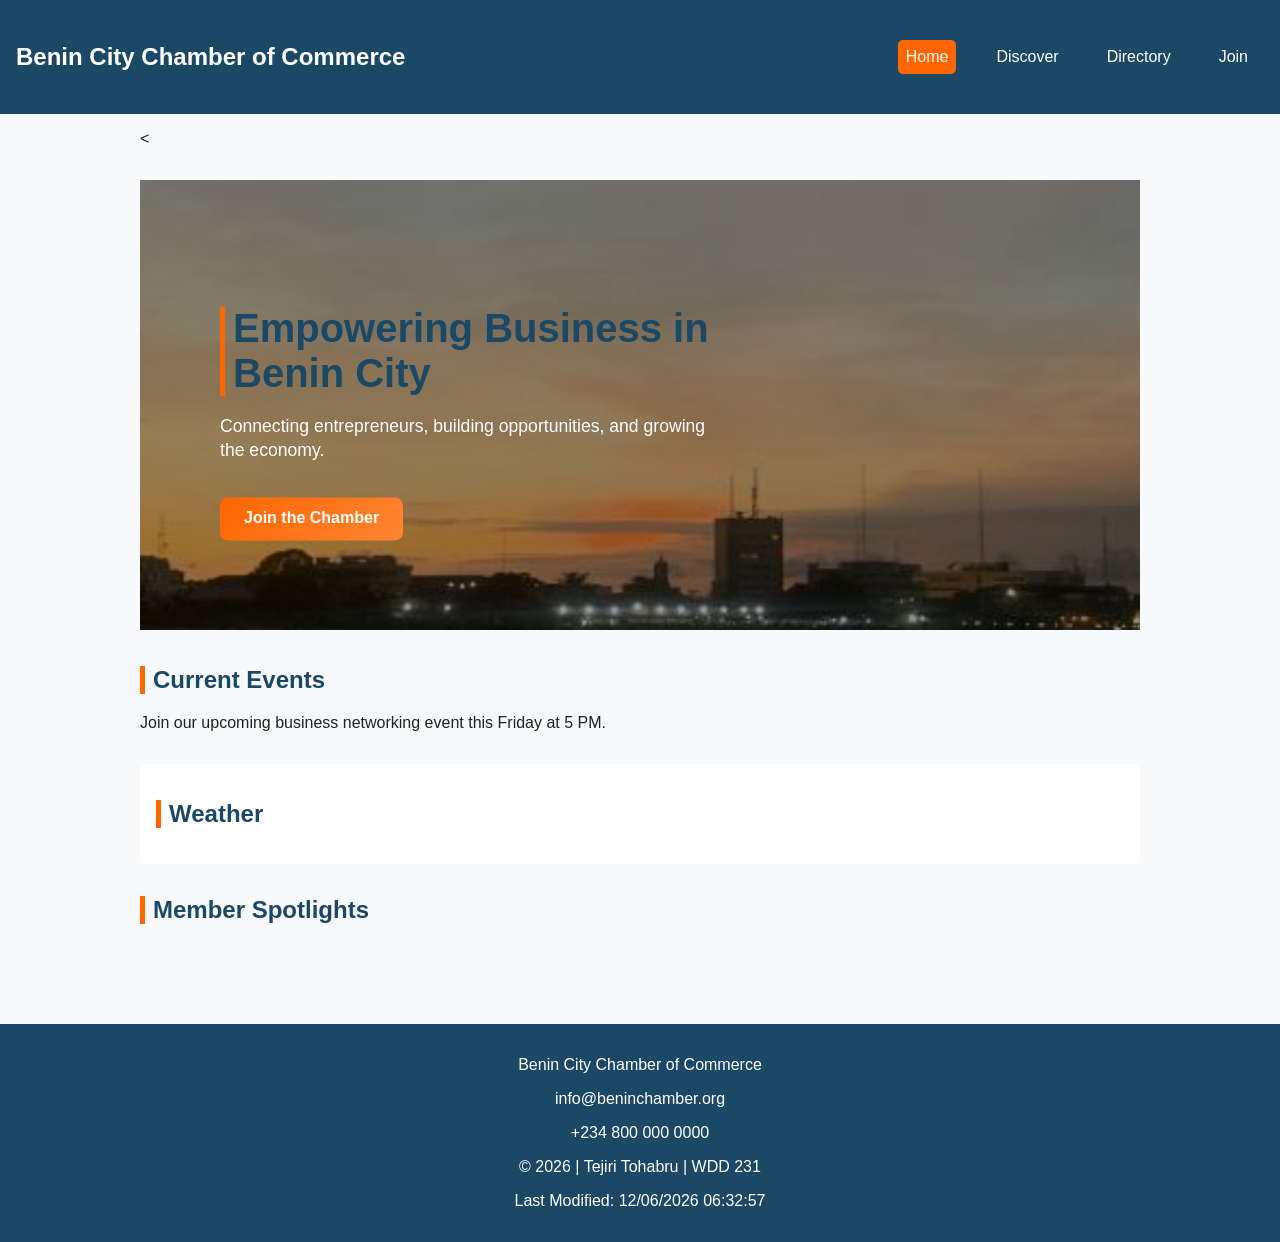
==== chamber/index.html @ 898ff029 "my week 3" ====
<!DOCTYPE html>

<html lang="en">
<head>
<meta charset="UTF-8">
<meta name="viewport" content="width=device-width, initial-scale=1.0">

<title>Benin City Chamber of Commerce</title>
<meta name="description" content="Welcome to the Benin City Chamber of Commerce">
<meta name="author" content="Tejiri Tohabru">

<link rel="icon" href="images/favicon.ico">

<link rel="stylesheet" href="styles/normalize.css">
<link rel="stylesheet" href="styles/small.css">
<link rel="stylesheet" href="styles/larger.css">

<script src="scripts/home.js" defer></script>

</head>

<body>

<header>
<h1>Benin City Chamber of Commerce</h1>

<button id="menu">≣</button>

<nav>
<ul class="navigation">
<li><a href="index.html" class="active">Home</a></li>
<li><a href="#">Discover</a></li>
<li><a href="directory.html">Directory</a></li>
<li><a href="#">Join</a></li>
</ul>
</nav>
</header>

<main>

<!-- HERO -->

<<section class="hero">
  <img src="images/benin.jpg" alt="Benin City skyline">

  <div class="hero-overlay">
    <h2>Empowering Business in Benin City</h2>
    <p>Connecting entrepreneurs, building opportunities, and growing the economy.</p>
    <a href="#" class="cta">Join the Chamber</a>
  </div>
</section>

<!-- EVENTS -->

<section>
<h2>Current Events</h2>
<p>Join our upcoming business networking event this Friday at 5 PM.</p>
</section>

<!-- WEATHER -->

<section id="weather">
<h2>Weather</h2>
<p id="temp"></p>
<p id="desc"></p>
<div id="forecast"></div>
</section>

<!-- SPOTLIGHTS -->

<section>
<h2>Member Spotlights</h2>
<div id="spotlights" class="grid"></div>
</section>

</main>

<footer>
<p>Benin City Chamber of Commerce</p>
<p>info@beninchamber.org</p>
<p>+234 800 000 0000</p>

<p>© <span id="year"></span> | Tejiri Tohabru | WDD 231</p>
<p>Last Modified: <span id="lastModified"></span></p>
</footer>

</body>
</html>
---- chamber/styles/small.css ----
body{
font-family: Arial, Helvetica, sans-serif;
margin:0;
background:#F7F9FB;
color:#222;
}

/* HEADER */

header{
background:#1B4965;
color:white;
padding:1rem;
display:flex;
justify-content:space-between;
align-items:center;
}

h1{
font-size:1.5rem;
}

/* NAVIGATION */

#menu{
font-size:2rem;
background:none;
border:none;
color:white;
cursor:pointer;
}

.navigation{
display:none;
flex-direction:column;
list-style:none;
padding:0;
}

.navigation a{
color:white;
text-decoration:none;
padding:.5rem;
display:block;
}

.navigation.open{
display:flex;
}

/* MAIN */

main{
padding:1rem;
max-width:1000px;
margin:auto;
}

.view-buttons{
margin:1rem 0;
}

button{
padding:.6rem 1rem;
border:none;
background:#5FA8D3;
color:white;
border-radius:5px;
cursor:pointer;
}

/* DIRECTORY CARDS */

#members.grid{
display:grid;
grid-template-columns:1fr;
gap:1rem;
}

#members.list{
display:block;
}

#members section{
background:white;
border-radius:8px;
padding:1rem;
box-shadow:0 3px 10px rgba(0,0,0,0.1);
text-align:center;
}

#members img{
width:120px;
height:auto;
margin:auto;
display:block;
}

#members h3{
color:#1B4965;
}

body {
  font-family: 'Segoe UI', Tahoma, sans-serif;
}

/* CARD HOVER EFFECT */
#spotlights section {
  transition: transform 0.3s ease, box-shadow 0.3s ease;
}

#spotlights section:hover {
  transform: translateY(-5px);
  box-shadow: 0 8px 20px rgba(0,0,0,0.15);
}

/* BUTTON IMPROVEMENT */
button {
  transition: 0.3s;
}

button:hover {
  background: #1B4965;
}

/* SECTION TITLES */
h2 {
  color: #1B4965;
  border-left: 5px solid #ff6600;
  padding-left: .5rem;
}

/* FOOTER */

footer{
background:#1B4965;
color:white;
text-align:center;
padding:1rem;
margin-top:2rem;
}

.navigation {
display: none;
flex-direction: column;
list-style: none;
padding: 0;
}

.navigation.open {
display: flex;
}

.navigation a.active {
background: #5FA8D3;
border-radius: 5px;
}


#members.list{
display:block;
}

#members section{
border:1px solid #ccc;
padding:1rem;
text-align:center;
}

img{
width:100px;
}


.navigation li {
padding: .5rem;
}


.hero {
position: relative;
}

.hero img {
width: 100%;
height: auto;
}

.hero-text {
position: absolute;
top: 30%;
left: 10%;
color: white;
}

.cta {
background: #ff6600;
padding: .7rem 1.2rem;
color: white;
text-decoration: none;
border-radius: 5px;
display: inline-block;
margin-top: 1rem;
}

#spotlights.grid {
display: grid;
grid-template-columns: 1fr;
gap: 1rem;
}

/* HERO SECTION */
.hero {
  position: relative;
  overflow: hidden;
}

.hero img {
  width: 100%;
  height: 60vh;
  object-fit: cover;
  filter: brightness(60%);
}

.hero-overlay {
  position: absolute;
  top: 50%;
  left: 8%;
  transform: translateY(-50%);
  color: white;
  max-width: 500px;
}

.hero-overlay h2 {
  font-size: 2.5rem;
  margin-bottom: .7rem;
}

.hero-overlay p {
  font-size: 1.1rem;
  line-height: 1.4;
}

.cta {
  display: inline-block;
  margin-top: 1rem;
  background: linear-gradient(135deg, #ff6600, #ff8533);
  padding: .8rem 1.5rem;
  border-radius: 8px;
  font-weight: bold;
  text-decoration: none;
  color: white;
  transition: 0.3s;
}

.cta:hover {
  transform: scale(1.05);
}

/* SECTIONS */
section {
  margin: 2rem 0;
}

/* WEATHER */
#weather {
  background: white;
  padding: 1rem;
  border-radius: 8px;
}

/* SPOTLIGHTS */
#spotlights.grid {
  display: grid;
  gap: 1rem;
}

#spotlights section {
  background: white;
  padding: 1rem;
  border-radius: 10px;
  text-align: center;
  box-shadow: 0 4px 12px rgba(0,0,0,0.1);
}

#spotlights img {
  width: 100px;
  margin-bottom: .5rem;
}

.navigation a.active {
  background: #ff6600;
  border-radius: 5px;
}

html {
  scroll-behavior: smooth;
}
---- chamber/styles/larger.css ----
@media screen and (min-width:32rem){

#menu{
display:none;
}

.navigation{
display:flex;
flex-direction:row;
gap:1rem;
}

#members.grid{
grid-template-columns:repeat(3,1fr);
}

}


#spotlights.grid {
grid-template-columns: repeat(3, 1fr);
}

.hero img {
  height: 450px;
}

.hero-overlay {
  max-width: 500px;
}

#spotlights.grid {
  grid-template-columns: repeat(3, 1fr);
}
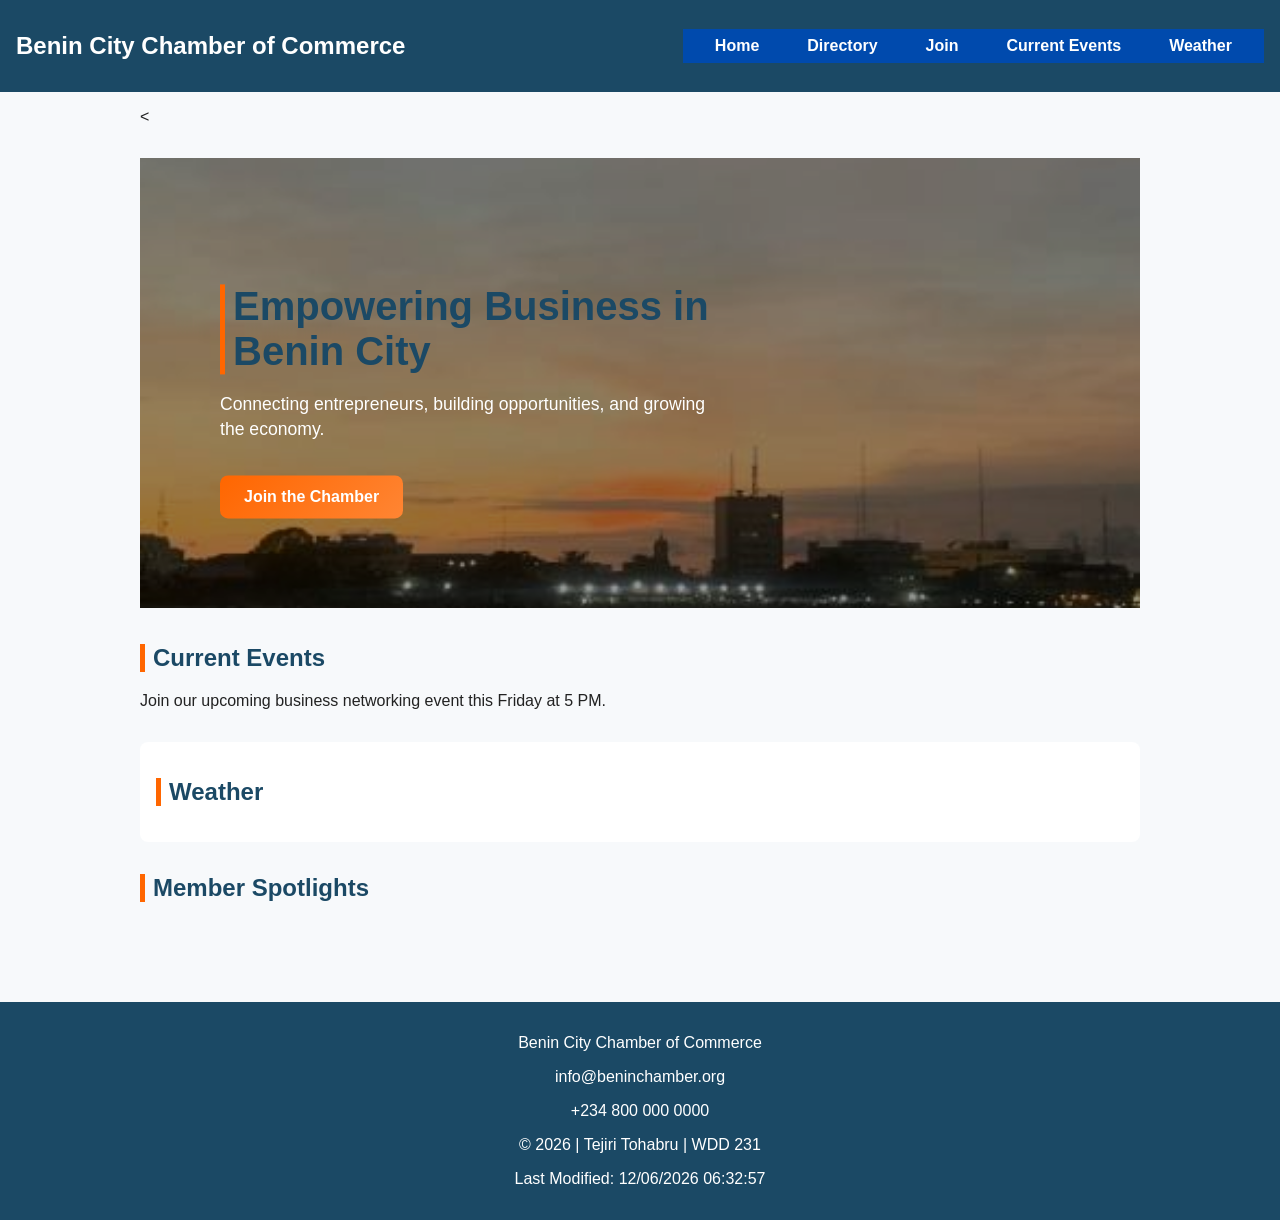
==== commit 2c68d4ab: "rebuilt" ====
--- a/chamber/index.html
+++ b/chamber/index.html
@@ -26,13 +26,15 @@
 
 <button id="menu">≣</button>
 
+<!-- Navigation Menu -->
 <nav>
-<ul class="navigation">
-<li><a href="index.html" class="active">Home</a></li>
-<li><a href="#">Discover</a></li>
-<li><a href="directory.html">Directory</a></li>
-<li><a href="#">Join</a></li>
-</ul>
+  <ul class="nav-menu">
+    <li><a href="index.html">Home</a></li>
+    <li><a href="directory.html">Directory</a></li>
+    <li><a href="join.html">Join</a></li>
+    <li><a href="current-events.html">Current Events</a></li>
+    <li><a href="weather.html">Weather</a></li>
+  </ul>
 </nav>
 </header>
 
--- a/chamber/styles/small.css
+++ b/chamber/styles/small.css
@@ -295,4 +295,56 @@
 
 html {
   scroll-behavior: smooth;
-}+}
+
+ nav {
+    background-color: #004aad; /* bright, visually appealing */
+    padding: 0.5rem 1rem;
+  }
+  .nav-menu {
+    list-style: none;
+    display: flex;
+    flex-wrap: wrap;
+    justify-content: center; /* centers the menu */
+    gap: 1rem;
+    padding: 0;
+    margin: 0;
+  }
+  .nav-menu li a {
+    text-decoration: none;
+    color: white;
+    font-weight: bold;
+    padding: 0.5rem 1rem;
+    border-radius: 5px;
+  }
+  .nav-menu li a:hover {
+    background-color: #0077ff;
+    transition: background-color 0.3s;
+  }
+
+  /* Mobile responsiveness */
+  @media (max-width: 600px) {
+    .nav-menu {
+      flex-direction: column;
+      gap: 0.5rem;
+    }
+  }
+
+    .back-home-container {
+    text-align: center;
+    margin: 2rem 0;
+  }
+
+  .back-home-btn {
+    background-color: #004aad;
+    color: white;
+    text-decoration: none;
+    font-weight: bold;
+    padding: 0.7rem 1.5rem;
+    border-radius: 8px;
+    transition: background-color 0.3s;
+  }
+
+  .back-home-btn:hover {
+    background-color: #0077ff;
+  }
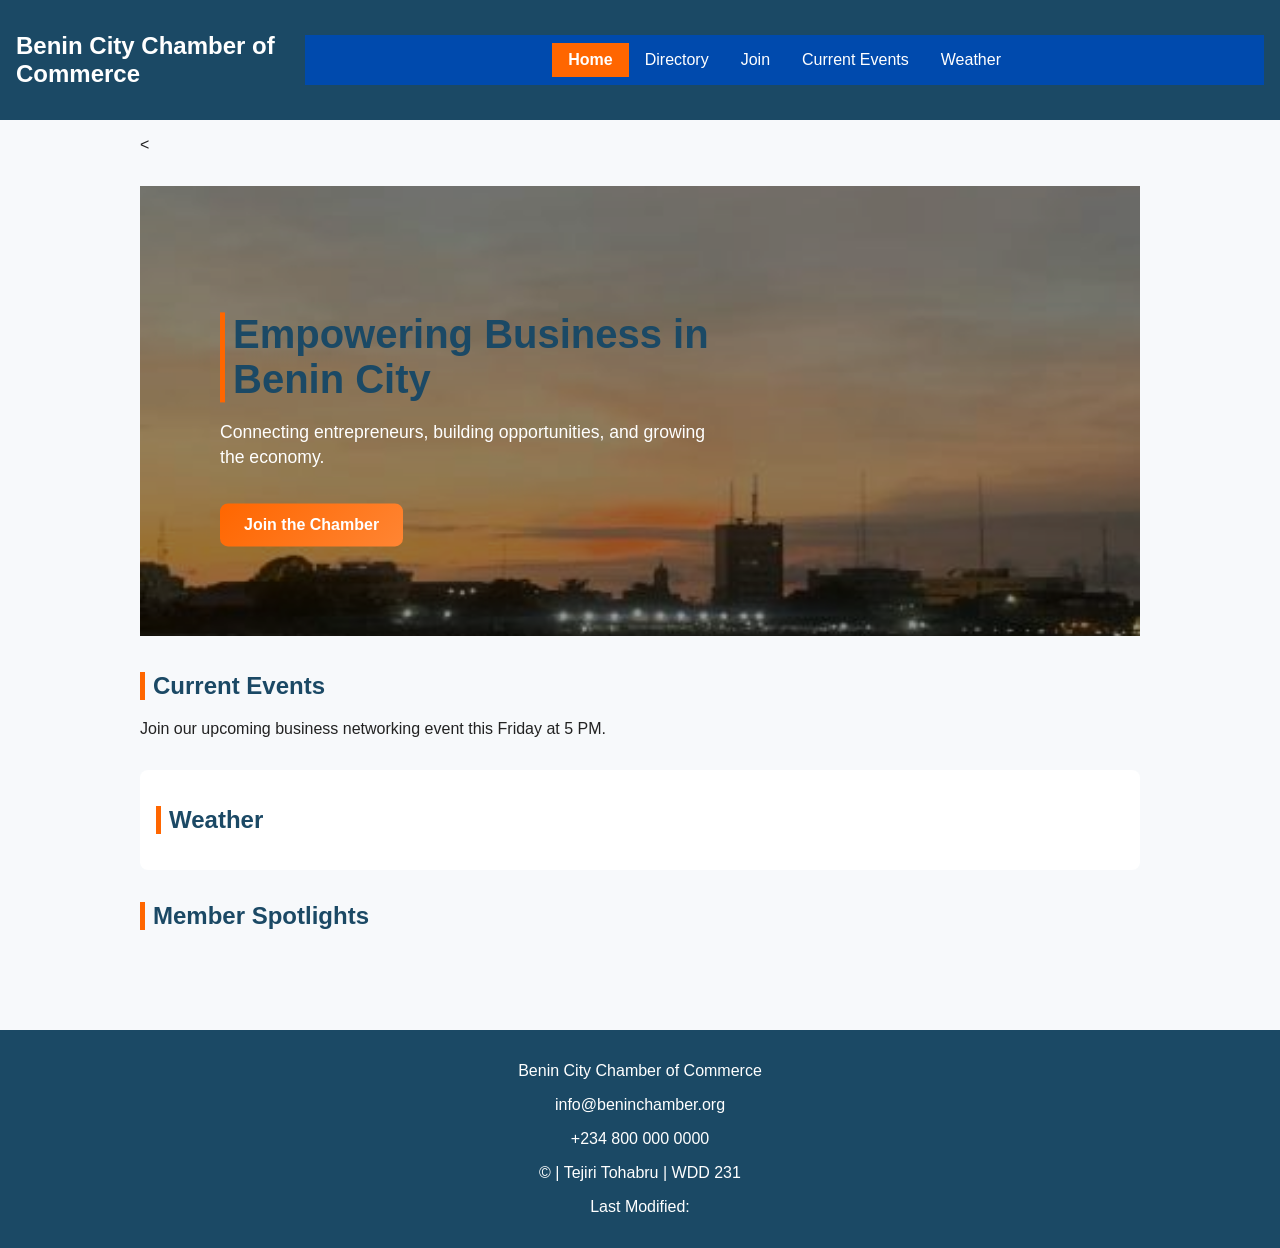
==== commit 99f679c3: "i made changes" ====
--- a/chamber/index.html
+++ b/chamber/index.html
@@ -22,22 +22,22 @@
 <body>
 
 <header>
-<h1>Benin City Chamber of Commerce</h1>
+  <h1>Benin City Chamber of Commerce</h1>
 
-<button id="menu">≣</button>
-
-<!-- Navigation Menu -->
-<nav>
-  <ul class="nav-menu">
-    <li><a href="index.html">Home</a></li>
-    <li><a href="directory.html">Directory</a></li>
-    <li><a href="join.html">Join</a></li>
-    <li><a href="current-events.html">Current Events</a></li>
-    <li><a href="weather.html">Weather</a></li>
-  </ul>
-</nav>
+  <!-- Hamburger -->
+  <button id="menu-btn" aria-label="Toggle Navigation">☰</button>
+  
+  <!-- Navigation -->
+  <nav id="nav-menu" class="hidden">
+    <ul class="nav-menu">
+      <li><a href="index.html" class="active">Home</a></li>
+      <li><a href="directory.html">Directory</a></li>
+      <li><a href="join.html">Join</a></li>
+      <li><a href="current-events.html">Current Events</a></li>
+      <li><a href="weather.html">Weather</a></li>
+    </ul>
+  </nav>
 </header>
-
 <main>
 
 <!-- HERO -->
--- a/chamber/styles/small.css
+++ b/chamber/styles/small.css
@@ -301,26 +301,37 @@
     background-color: #004aad; /* bright, visually appealing */
     padding: 0.5rem 1rem;
   }
-  .nav-menu {
-    list-style: none;
-    display: flex;
-    flex-wrap: wrap;
-    justify-content: center; /* centers the menu */
-    gap: 1rem;
-    padding: 0;
-    margin: 0;
-  }
-  .nav-menu li a {
-    text-decoration: none;
-    color: white;
-    font-weight: bold;
-    padding: 0.5rem 1rem;
-    border-radius: 5px;
-  }
-  .nav-menu li a:hover {
-    background-color: #0077ff;
-    transition: background-color 0.3s;
-  }
+  /* NAV MOBILE */
+#nav-menu {
+  width: 100%;
+}
+
+.nav-menu {
+  list-style: none;
+  display: flex;
+  flex-direction: column;
+  background-color: #004aad;
+  padding: 0;
+  margin: 0;
+}
+
+.nav-menu li a {
+  display: block;
+  padding: 1rem;
+  color: white;
+  text-decoration: none;
+}
+
+/* WAYFINDING */
+.nav-menu a.active {
+  background-color: #ff6600;
+  font-weight: bold;
+}
+
+/* HIDE MENU */
+.hidden {
+  display: none;
+}
 
   /* Mobile responsiveness */
   @media (max-width: 600px) {
--- a/chamber/styles/larger.css
+++ b/chamber/styles/larger.css
@@ -33,3 +33,22 @@
   grid-template-columns: repeat(3, 1fr);
 }
 
+@media (min-width: 768px) {
+
+  #menu-btn {
+    display: none;
+  }
+
+  #nav-menu {
+    display: block !important;
+  }
+
+  .nav-menu {
+    flex-direction: row;
+    justify-content: center;
+  }
+
+  .nav-menu li a {
+    padding: 0.5rem 1rem;
+  }
+}
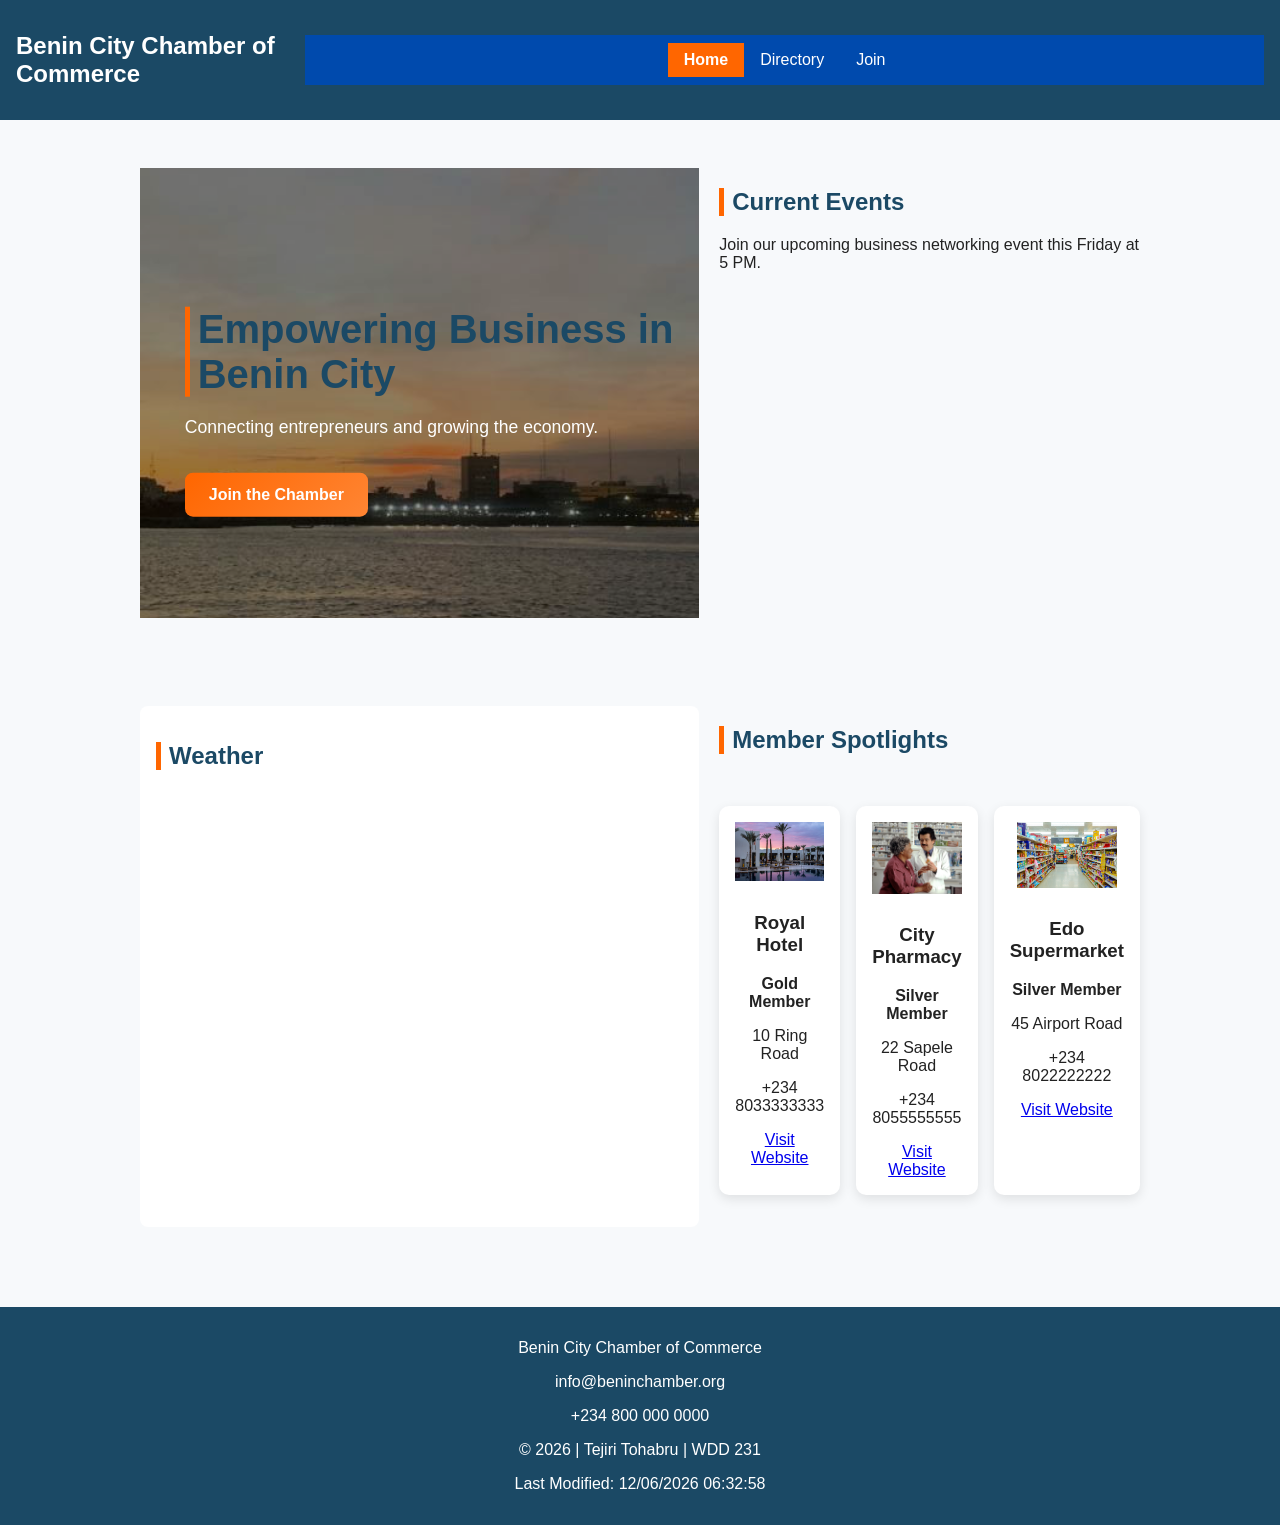
==== commit 053f52a7: "i made changes to week 3" ====
--- a/chamber/index.html
+++ b/chamber/index.html
@@ -1,5 +1,4 @@
 <!DOCTYPE html>
-
 <html lang="en">
 <head>
 <meta charset="UTF-8">
@@ -16,7 +15,6 @@
 <link rel="stylesheet" href="styles/larger.css">
 
 <script src="scripts/home.js" defer></script>
-
 </head>
 
 <body>
@@ -24,55 +22,47 @@
 <header>
   <h1>Benin City Chamber of Commerce</h1>
 
-  <!-- Hamburger -->
   <button id="menu-btn" aria-label="Toggle Navigation">☰</button>
-  
-  <!-- Navigation -->
+
   <nav id="nav-menu" class="hidden">
     <ul class="nav-menu">
       <li><a href="index.html" class="active">Home</a></li>
       <li><a href="directory.html">Directory</a></li>
       <li><a href="join.html">Join</a></li>
-      <li><a href="current-events.html">Current Events</a></li>
-      <li><a href="weather.html">Weather</a></li>
     </ul>
   </nav>
 </header>
+
 <main>
 
 <!-- HERO -->
-
-<<section class="hero">
+<section class="hero">
   <img src="images/benin.jpg" alt="Benin City skyline">
-
   <div class="hero-overlay">
     <h2>Empowering Business in Benin City</h2>
-    <p>Connecting entrepreneurs, building opportunities, and growing the economy.</p>
-    <a href="#" class="cta">Join the Chamber</a>
+    <p>Connecting entrepreneurs and growing the economy.</p>
+    <a href="join.html" class="cta">Join the Chamber</a>
   </div>
 </section>
 
 <!-- EVENTS -->
-
 <section>
-<h2>Current Events</h2>
-<p>Join our upcoming business networking event this Friday at 5 PM.</p>
+  <h2>Current Events</h2>
+  <p>Join our upcoming business networking event this Friday at 5 PM.</p>
 </section>
 
 <!-- WEATHER -->
-
 <section id="weather">
-<h2>Weather</h2>
-<p id="temp"></p>
-<p id="desc"></p>
-<div id="forecast"></div>
+  <h2>Weather</h2>
+  <p id="temp"></p>
+  <p id="desc"></p>
+  <div id="forecast"></div>
 </section>
 
 <!-- SPOTLIGHTS -->
-
 <section>
-<h2>Member Spotlights</h2>
-<div id="spotlights" class="grid"></div>
+  <h2>Member Spotlights</h2>
+  <div id="spotlights" class="grid"></div>
 </section>
 
 </main>
@@ -87,4 +77,4 @@
 </footer>
 
 </body>
-</html>
+</html>
--- a/chamber/styles/small.css
+++ b/chamber/styles/small.css
@@ -167,10 +167,11 @@
 text-align:center;
 }
 
-img{
-width:100px;
-}
-
+
+img {
+  max-width: 100%;
+  height: auto;
+}
 
 .navigation li {
 padding: .5rem;
@@ -358,4 +359,111 @@
 
   .back-home-btn:hover {
     background-color: #0077ff;
-  }+  }
+
+  /* GENERAL */
+body {
+  font-family: Arial, sans-serif;
+}
+
+/* FORM */
+form {
+  display: flex;
+  flex-direction: column;
+  gap: 10px;
+  max-width: 500px;
+  margin: auto;
+}
+
+label {
+  display: flex;
+  flex-direction: column;
+}
+
+/* CARDS */
+.cards {
+  margin-top: 20px;
+}
+
+/* RUBRIC: ANIMATION (NOT HOVER) */
+.card {
+  background: #eee;
+  padding: 15px;
+  margin: 10px 0;
+  opacity: 0;
+  transform: translateY(20px);
+  animation: fadeUp 1s ease forwards;
+}
+
+/* Staggered animation */
+.card:nth-child(1) { animation-delay: 0.2s; }
+.card:nth-child(2) { animation-delay: 0.4s; }
+.card:nth-child(3) { animation-delay: 0.6s; }
+.card:nth-child(4) { animation-delay: 0.8s; }
+
+@keyframes fadeUp {
+  to {
+    opacity: 1;
+    transform: translateY(0);
+  }
+}
+
+/* MODAL */
+.modal {
+  display: none;
+  position: fixed;
+  width: 100%;
+  height: 100%;
+  background: rgba(0,0,0,0.7);
+  top: 0;
+  left: 0;
+}
+
+.modal-content {
+  background: white;
+  margin: 20% auto;
+  padding: 20px;
+  width: 80%;
+}
+
+/* RESPONSIVE (DESKTOP) */
+@media (min-width: 768px) {
+  main {
+    display: grid;
+    grid-template-columns: 2fr 1fr;
+    gap: 20px;
+  }
+}
+
+/* THANK YOU CARD */
+.thankyou-card {
+  background: white;
+  max-width: 500px;
+  margin: 2rem auto;
+  padding: 1.5rem;
+  border-radius: 10px;
+  box-shadow: 0 4px 15px rgba(0,0,0,0.1);
+  text-align: left;
+  animation: fadeIn 0.8s ease-in;
+}
+
+.thankyou-card h3 {
+  color: #1B4965;
+  margin-bottom: 1rem;
+}
+
+.thankyou-card p {
+  margin: 0.4rem 0;
+}
+
+/* Subtle animation */
+@keyframes fadeIn {
+  from {
+    opacity: 0;
+    transform: translateY(10px);
+  }
+  to {
+    opacity: 1;
+    transform: translateY(0);
+  }
+}
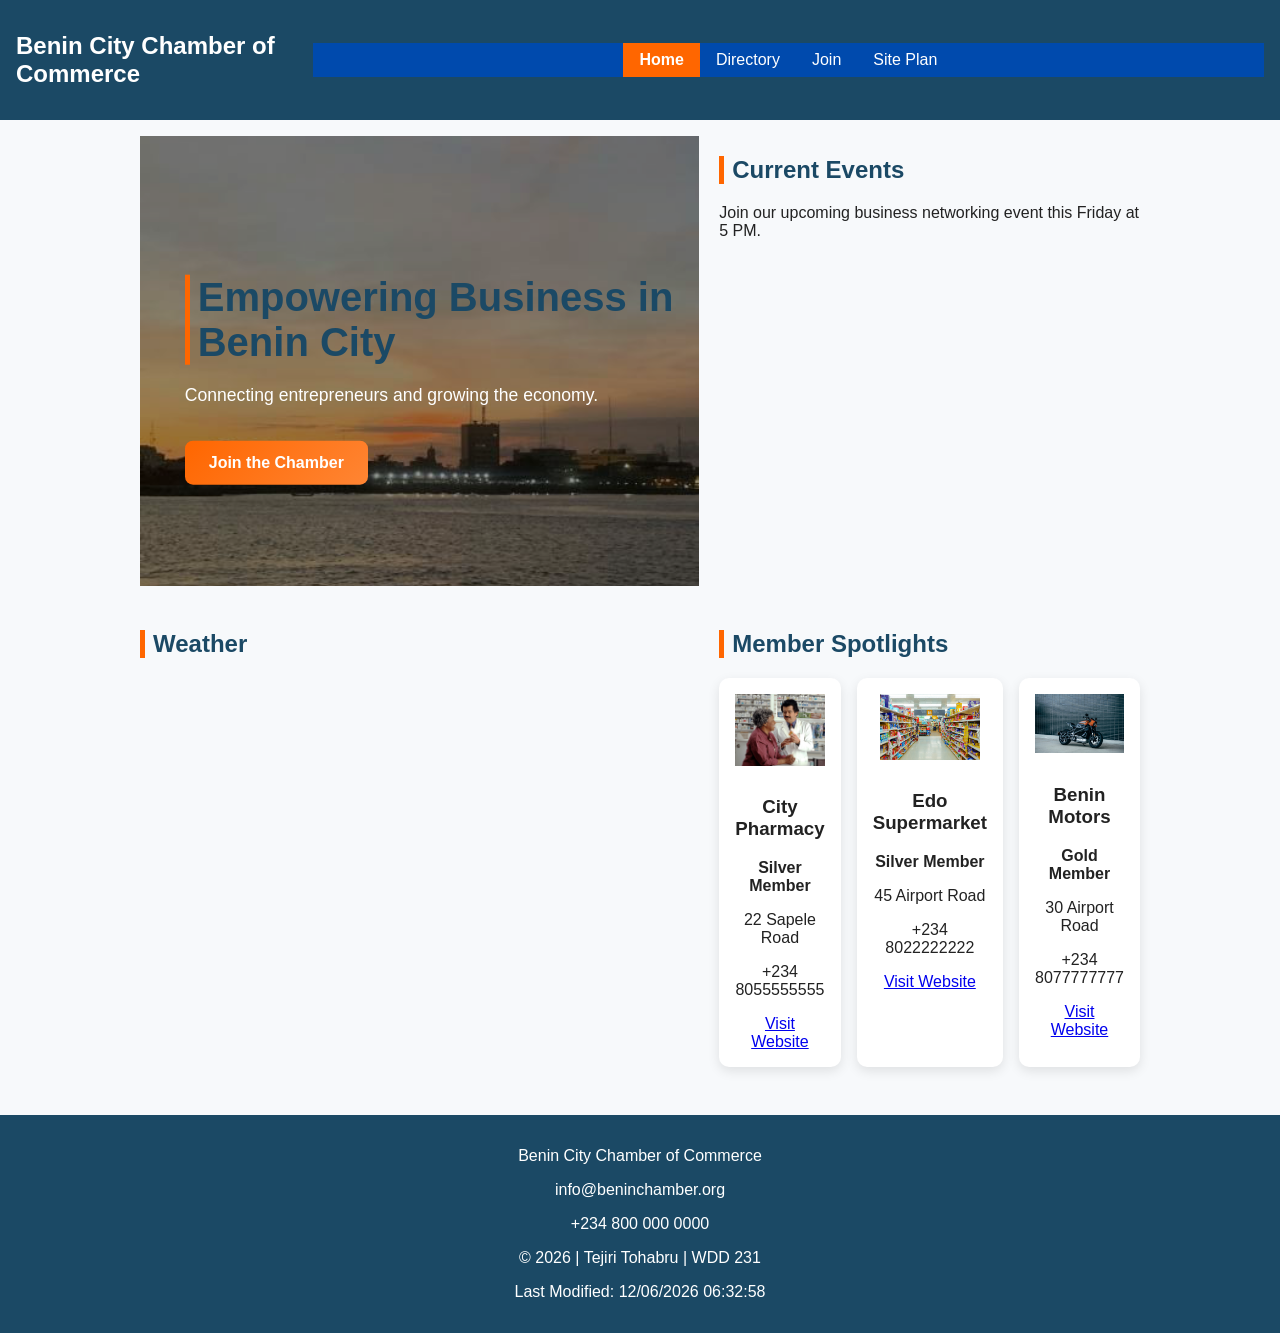
==== commit cbeb3fc8: "i made changes" ====
--- a/chamber/index.html
+++ b/chamber/index.html
@@ -29,6 +29,7 @@
       <li><a href="index.html" class="active">Home</a></li>
       <li><a href="directory.html">Directory</a></li>
       <li><a href="join.html">Join</a></li>
+      <li><a href="site-plan.html">Site Plan</a></li>
     </ul>
   </nav>
 </header>
--- a/chamber/styles/small.css
+++ b/chamber/styles/small.css
@@ -1,216 +1,128 @@
-body{
-font-family: Arial, Helvetica, sans-serif;
-margin:0;
-background:#F7F9FB;
-color:#222;
-}
-
-/* HEADER */
-
-header{
-background:#1B4965;
-color:white;
-padding:1rem;
-display:flex;
-justify-content:space-between;
-align-items:center;
-}
-
-h1{
-font-size:1.5rem;
-}
-
-/* NAVIGATION */
-
-#menu{
-font-size:2rem;
-background:none;
-border:none;
-color:white;
-cursor:pointer;
-}
-
-.navigation{
-display:none;
-flex-direction:column;
-list-style:none;
-padding:0;
-}
-
-.navigation a{
-color:white;
-text-decoration:none;
-padding:.5rem;
-display:block;
-}
-
-.navigation.open{
-display:flex;
-}
-
-/* MAIN */
-
-main{
-padding:1rem;
-max-width:1000px;
-margin:auto;
-}
-
-.view-buttons{
-margin:1rem 0;
-}
-
-button{
-padding:.6rem 1rem;
-border:none;
-background:#5FA8D3;
-color:white;
-border-radius:5px;
-cursor:pointer;
-}
-
-/* DIRECTORY CARDS */
-
-#members.grid{
-display:grid;
-grid-template-columns:1fr;
-gap:1rem;
-}
-
-#members.list{
-display:block;
-}
-
-#members section{
-background:white;
-border-radius:8px;
-padding:1rem;
-box-shadow:0 3px 10px rgba(0,0,0,0.1);
-text-align:center;
-}
-
-#members img{
-width:120px;
-height:auto;
-margin:auto;
-display:block;
-}
-
-#members h3{
-color:#1B4965;
-}
-
 body {
-  font-family: 'Segoe UI', Tahoma, sans-serif;
-}
-
-/* CARD HOVER EFFECT */
-#spotlights section {
-  transition: transform 0.3s ease, box-shadow 0.3s ease;
-}
-
-#spotlights section:hover {
-  transform: translateY(-5px);
-  box-shadow: 0 8px 20px rgba(0,0,0,0.15);
-}
-
-/* BUTTON IMPROVEMENT */
+  font-family: Arial, Helvetica, sans-serif;
+  margin: 0;
+  background: #F7F9FB;
+  color: #222;
+}
+
+/* =========================
+   HEADER
+========================= */
+header {
+  background: #1B4965;
+  color: white;
+  padding: 1rem;
+  display: flex;
+  justify-content: space-between;
+  align-items: center;
+}
+
+h1 {
+  font-size: 1.5rem;
+}
+
+/* =========================
+   NAVIGATION (USED)
+========================= */
+#menu-btn {
+  font-size: 2rem;
+  background: none;
+  border: none;
+  color: white;
+  cursor: pointer;
+}
+
+#nav-menu {
+  width: 100%;
+}
+
+.nav-menu {
+  list-style: none;
+  display: flex;
+  flex-direction: column;
+  background-color: #004aad;
+  padding: 0;
+  margin: 0;
+}
+
+.nav-menu li a {
+  display: block;
+  padding: 1rem;
+  color: white;
+  text-decoration: none;
+}
+
+.nav-menu a.active {
+  background-color: #ff6600;
+  font-weight: bold;
+}
+
+/* hide mobile menu */
+.hidden {
+  display: none;
+}
+
+/* =========================
+   MAIN
+========================= */
+main {
+  padding: 1rem;
+  max-width: 1000px;
+  margin: auto;
+}
+
+/* =========================
+   BUTTONS (FIXED MERGE)
+========================= */
 button {
-  transition: 0.3s;
+  padding: .6rem 1rem;
+  border: none;
+  background: #5FA8D3;
+  color: white;
+  border-radius: 5px;
+  cursor: pointer;
+  transition: 0.3s ease;
 }
 
 button:hover {
   background: #1B4965;
 }
 
-/* SECTION TITLES */
-h2 {
+/* =========================
+   DIRECTORY CARDS
+========================= */
+#members.grid {
+  display: grid;
+  grid-template-columns: 1fr;
+  gap: 1rem;
+}
+
+#members.list {
+  display: block;
+}
+
+#members section {
+  background: white;
+  border-radius: 8px;
+  padding: 1rem;
+  box-shadow: 0 3px 10px rgba(0,0,0,0.1);
+  text-align: center;
+}
+
+#members img {
+  width: 120px;
+  height: auto;
+  margin: auto;
+  display: block;
+}
+
+#members h3 {
   color: #1B4965;
-  border-left: 5px solid #ff6600;
-  padding-left: .5rem;
-}
-
-/* FOOTER */
-
-footer{
-background:#1B4965;
-color:white;
-text-align:center;
-padding:1rem;
-margin-top:2rem;
-}
-
-.navigation {
-display: none;
-flex-direction: column;
-list-style: none;
-padding: 0;
-}
-
-.navigation.open {
-display: flex;
-}
-
-.navigation a.active {
-background: #5FA8D3;
-border-radius: 5px;
-}
-
-
-#members.list{
-display:block;
-}
-
-#members section{
-border:1px solid #ccc;
-padding:1rem;
-text-align:center;
-}
-
-
-img {
-  max-width: 100%;
-  height: auto;
-}
-
-.navigation li {
-padding: .5rem;
-}
-
-
-.hero {
-position: relative;
-}
-
-.hero img {
-width: 100%;
-height: auto;
-}
-
-.hero-text {
-position: absolute;
-top: 30%;
-left: 10%;
-color: white;
-}
-
-.cta {
-background: #ff6600;
-padding: .7rem 1.2rem;
-color: white;
-text-decoration: none;
-border-radius: 5px;
-display: inline-block;
-margin-top: 1rem;
-}
-
-#spotlights.grid {
-display: grid;
-grid-template-columns: 1fr;
-gap: 1rem;
-}
-
-/* HERO SECTION */
+}
+
+/* =========================
+   HERO SECTION
+========================= */
 .hero {
   position: relative;
   overflow: hidden;
@@ -258,19 +170,9 @@
   transform: scale(1.05);
 }
 
-/* SECTIONS */
-section {
-  margin: 2rem 0;
-}
-
-/* WEATHER */
-#weather {
-  background: white;
-  padding: 1rem;
-  border-radius: 8px;
-}
-
-/* SPOTLIGHTS */
+/* =========================
+   SPOTLIGHTS
+========================= */
 #spotlights.grid {
   display: grid;
   gap: 1rem;
@@ -282,6 +184,12 @@
   border-radius: 10px;
   text-align: center;
   box-shadow: 0 4px 12px rgba(0,0,0,0.1);
+  transition: transform 0.3s ease, box-shadow 0.3s ease;
+}
+
+#spotlights section:hover {
+  transform: translateY(-5px);
+  box-shadow: 0 8px 20px rgba(0,0,0,0.15);
 }
 
 #spotlights img {
@@ -289,84 +197,29 @@
   margin-bottom: .5rem;
 }
 
-.navigation a.active {
-  background: #ff6600;
-  border-radius: 5px;
-}
-
-html {
-  scroll-behavior: smooth;
-}
-
- nav {
-    background-color: #004aad; /* bright, visually appealing */
-    padding: 0.5rem 1rem;
-  }
-  /* NAV MOBILE */
-#nav-menu {
-  width: 100%;
-}
-
-.nav-menu {
-  list-style: none;
-  display: flex;
-  flex-direction: column;
-  background-color: #004aad;
-  padding: 0;
-  margin: 0;
-}
-
-.nav-menu li a {
-  display: block;
-  padding: 1rem;
-  color: white;
-  text-decoration: none;
-}
-
-/* WAYFINDING */
-.nav-menu a.active {
-  background-color: #ff6600;
-  font-weight: bold;
-}
-
-/* HIDE MENU */
-.hidden {
-  display: none;
-}
-
-  /* Mobile responsiveness */
-  @media (max-width: 600px) {
-    .nav-menu {
-      flex-direction: column;
-      gap: 0.5rem;
-    }
-  }
-
-    .back-home-container {
-    text-align: center;
-    margin: 2rem 0;
-  }
-
-  .back-home-btn {
-    background-color: #004aad;
-    color: white;
-    text-decoration: none;
-    font-weight: bold;
-    padding: 0.7rem 1.5rem;
-    border-radius: 8px;
-    transition: background-color 0.3s;
-  }
-
-  .back-home-btn:hover {
-    background-color: #0077ff;
-  }
-
-  /* GENERAL */
-body {
-  font-family: Arial, sans-serif;
-}
-
-/* FORM */
+/* =========================
+   SECTION TITLES
+========================= */
+h2 {
+  color: #1B4965;
+  border-left: 5px solid #ff6600;
+  padding-left: .5rem;
+}
+
+/* =========================
+   FOOTER
+========================= */
+footer {
+  background: #1B4965;
+  color: white;
+  text-align: center;
+  padding: 1rem;
+  margin-top: 2rem;
+}
+
+/* =========================
+   FORMS (JOIN PAGE SAFE)
+========================= */
 form {
   display: flex;
   flex-direction: column;
@@ -380,12 +233,13 @@
   flex-direction: column;
 }
 
-/* CARDS */
+/* =========================
+   JOIN CARDS (ANIMATION)
+========================= */
 .cards {
   margin-top: 20px;
 }
 
-/* RUBRIC: ANIMATION (NOT HOVER) */
 .card {
   background: #eee;
   padding: 15px;
@@ -395,7 +249,6 @@
   animation: fadeUp 1s ease forwards;
 }
 
-/* Staggered animation */
 .card:nth-child(1) { animation-delay: 0.2s; }
 .card:nth-child(2) { animation-delay: 0.4s; }
 .card:nth-child(3) { animation-delay: 0.6s; }
@@ -408,7 +261,9 @@
   }
 }
 
-/* MODAL */
+/* =========================
+   MODAL
+========================= */
 .modal {
   display: none;
   position: fixed;
@@ -426,16 +281,9 @@
   width: 80%;
 }
 
-/* RESPONSIVE (DESKTOP) */
-@media (min-width: 768px) {
-  main {
-    display: grid;
-    grid-template-columns: 2fr 1fr;
-    gap: 20px;
-  }
-}
-
-/* THANK YOU CARD */
+/* =========================
+   THANK YOU CARD
+========================= */
 .thankyou-card {
   background: white;
   max-width: 500px;
@@ -456,7 +304,6 @@
   margin: 0.4rem 0;
 }
 
-/* Subtle animation */
 @keyframes fadeIn {
   from {
     opacity: 0;
@@ -466,4 +313,44 @@
     opacity: 1;
     transform: translateY(0);
   }
+}
+
+/* =========================
+   UTILITIES
+========================= */
+img {
+  max-width: 100%;
+  height: auto;
+}
+
+.hidden {
+  display: none;
+}
+
+html {
+  scroll-behavior: smooth;
+}
+
+/* =========================
+   DESKTOP
+========================= */
+@media (min-width: 768px) {
+  main {
+    display: grid;
+    grid-template-columns: 2fr 1fr;
+    gap: 20px;
+  }
+
+  #spotlights.grid {
+    grid-template-columns: repeat(3, 1fr);
+  }
+
+  .nav-menu {
+    flex-direction: row;
+    justify-content: center;
+  }
+
+  .nav-menu li a {
+    padding: 0.5rem 1rem;
+  }
 }
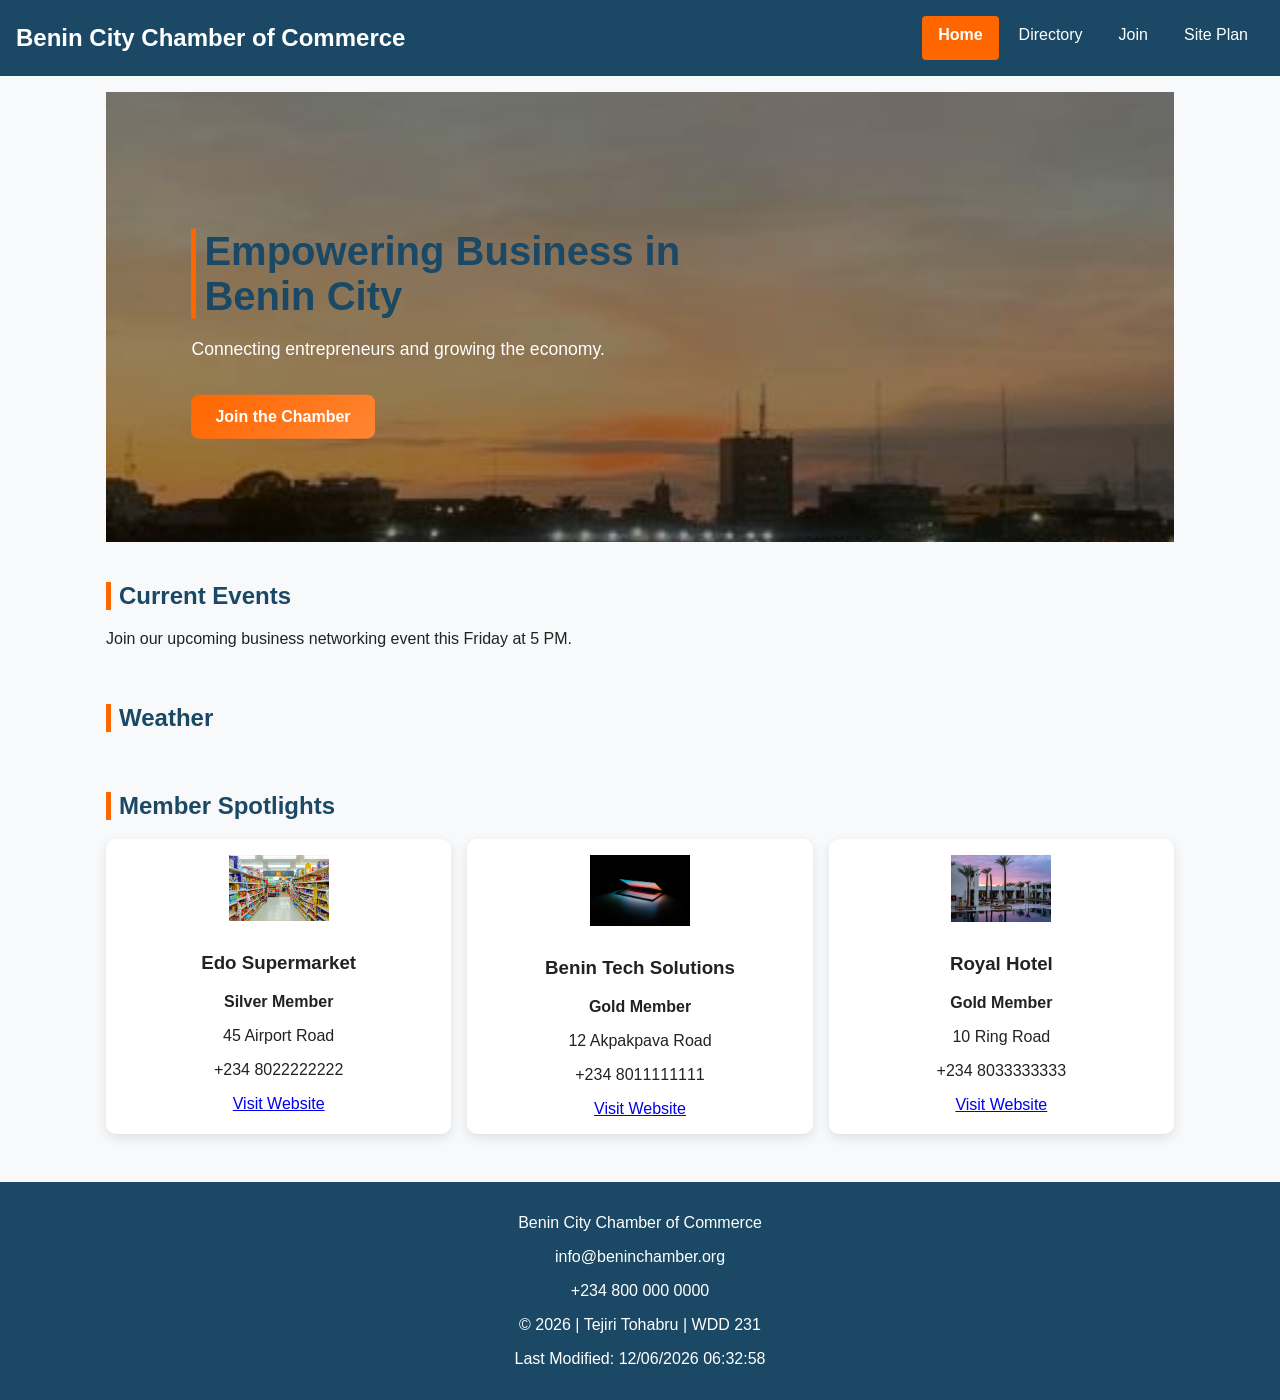
==== commit 665b59f3: "i updated it" ====
--- a/chamber/index.html
+++ b/chamber/index.html
@@ -14,6 +14,7 @@
 <link rel="stylesheet" href="styles/small.css">
 <link rel="stylesheet" href="styles/larger.css">
 
+<script src="scripts/navigation.js" defer></script>
 <script src="scripts/home.js" defer></script>
 </head>
 
@@ -22,7 +23,7 @@
 <header>
   <h1>Benin City Chamber of Commerce</h1>
 
-  <button id="menu-btn" aria-label="Toggle Navigation">☰</button>
+  <button id="menu-btn" type="button" aria-label="Open navigation" aria-expanded="false">☰</button>
 
   <nav id="nav-menu" class="hidden">
     <ul class="nav-menu">
--- a/chamber/styles/small.css
+++ b/chamber/styles/small.css
@@ -353,4 +353,158 @@
   .nav-menu li a {
     padding: 0.5rem 1rem;
   }
-}+}
+
+/* =========================
+   RESPONSIVE CHAMBER FIXES
+   Supports 320px and up
+========================= */
+html, body {
+  max-width: 100%;
+  overflow-x: hidden;
+}
+
+header {
+  display: grid;
+  grid-template-columns: 1fr auto;
+  align-items: center;
+  gap: .75rem;
+}
+
+header h1 {
+  margin: 0;
+  min-width: 0;
+  line-height: 1.2;
+}
+
+#menu-btn {
+  display: block;
+  min-width: 48px;
+  min-height: 44px;
+  padding: .25rem .6rem;
+  background: transparent;
+  border: 1px solid rgba(255,255,255,.7);
+}
+
+#nav-menu {
+  grid-column: 1 / -1;
+  width: 100%;
+}
+
+.nav-menu {
+  width: 100%;
+  box-sizing: border-box;
+}
+
+.nav-menu a {
+  min-height: 44px;
+  box-sizing: border-box;
+}
+
+.nav-menu a.active {
+  outline: 2px solid #fff;
+  outline-offset: -2px;
+}
+
+main {
+  width: 100%;
+  box-sizing: border-box;
+}
+
+.hero img {
+  display: block;
+  height: min(60vh, 450px);
+}
+
+.hero-overlay {
+  left: 5%;
+  right: 5%;
+  max-width: 90%;
+}
+
+.hero-overlay h2 {
+  font-size: clamp(1.5rem, 7vw, 2.5rem);
+}
+
+#spotlights.grid {
+  grid-template-columns: 1fr;
+}
+
+#spotlights section {
+  min-width: 0;
+}
+
+#spotlights img {
+  max-width: 120px;
+  height: auto;
+}
+
+#forecast {
+  display: grid;
+  grid-template-columns: repeat(3, minmax(0, 1fr));
+  gap: .5rem;
+}
+
+#forecast > div {
+  background: white;
+  padding: .75rem;
+  border-radius: 8px;
+  text-align: center;
+}
+
+@media (min-width: 768px) {
+  header {
+    display: flex;
+    flex-wrap: wrap;
+  }
+
+  header h1 {
+    flex: 1 1 auto;
+  }
+
+  #menu-btn {
+    display: none;
+  }
+
+  #nav-menu {
+    display: block !important;
+    width: auto;
+    margin-left: auto;
+  }
+
+  .nav-menu {
+    flex-direction: row;
+    align-items: center;
+    justify-content: flex-end;
+    background: transparent;
+  }
+
+  .nav-menu li a {
+    padding: .65rem 1rem;
+    border-radius: 4px;
+  }
+
+  .nav-menu a.active {
+    background-color: #ff6600;
+    outline: none;
+  }
+
+  main {
+    grid-template-columns: 1fr;
+  }
+
+  #spotlights.grid {
+    grid-template-columns: repeat(3, minmax(0, 1fr));
+  }
+}
+
+@media (min-width: 1000px) {
+  main {
+    max-width: 1100px;
+  }
+
+  .hero-overlay {
+    left: 8%;
+    max-width: 500px;
+  }
+}
--- a/chamber/styles/larger.css
+++ b/chamber/styles/larger.css
@@ -1,40 +1,5 @@
-@media screen and (min-width:32rem){
-
-#menu{
-display:none;
-}
-
-.navigation{
-display:flex;
-flex-direction:row;
-gap:1rem;
-}
-
-#members.grid{
-grid-template-columns:repeat(3,1fr);
-}
-
-}
-
-
-#spotlights.grid {
-grid-template-columns: repeat(3, 1fr);
-}
-
-.hero img {
-  height: 450px;
-}
-
-.hero-overlay {
-  max-width: 500px;
-}
-
-#spotlights.grid {
-  grid-template-columns: repeat(3, 1fr);
-}
-
-@media (min-width: 768px) {
-
+/* Desktop styles */
+@media screen and (min-width: 768px) {
   #menu-btn {
     display: none;
   }
@@ -44,11 +9,32 @@
   }
 
   .nav-menu {
+    display: flex;
     flex-direction: row;
-    justify-content: center;
+    justify-content: flex-end;
+    align-items: center;
+    gap: .25rem;
   }
 
   .nav-menu li a {
-    padding: 0.5rem 1rem;
+    padding: .65rem 1rem;
   }
-}+
+  #members.grid {
+    grid-template-columns: repeat(3, minmax(0, 1fr));
+  }
+
+  #spotlights.grid {
+    grid-template-columns: repeat(3, minmax(0, 1fr));
+  }
+
+  .hero img {
+    height: 450px;
+  }
+}
+
+@media screen and (min-width: 1000px) {
+  main {
+    max-width: 1100px;
+  }
+}
